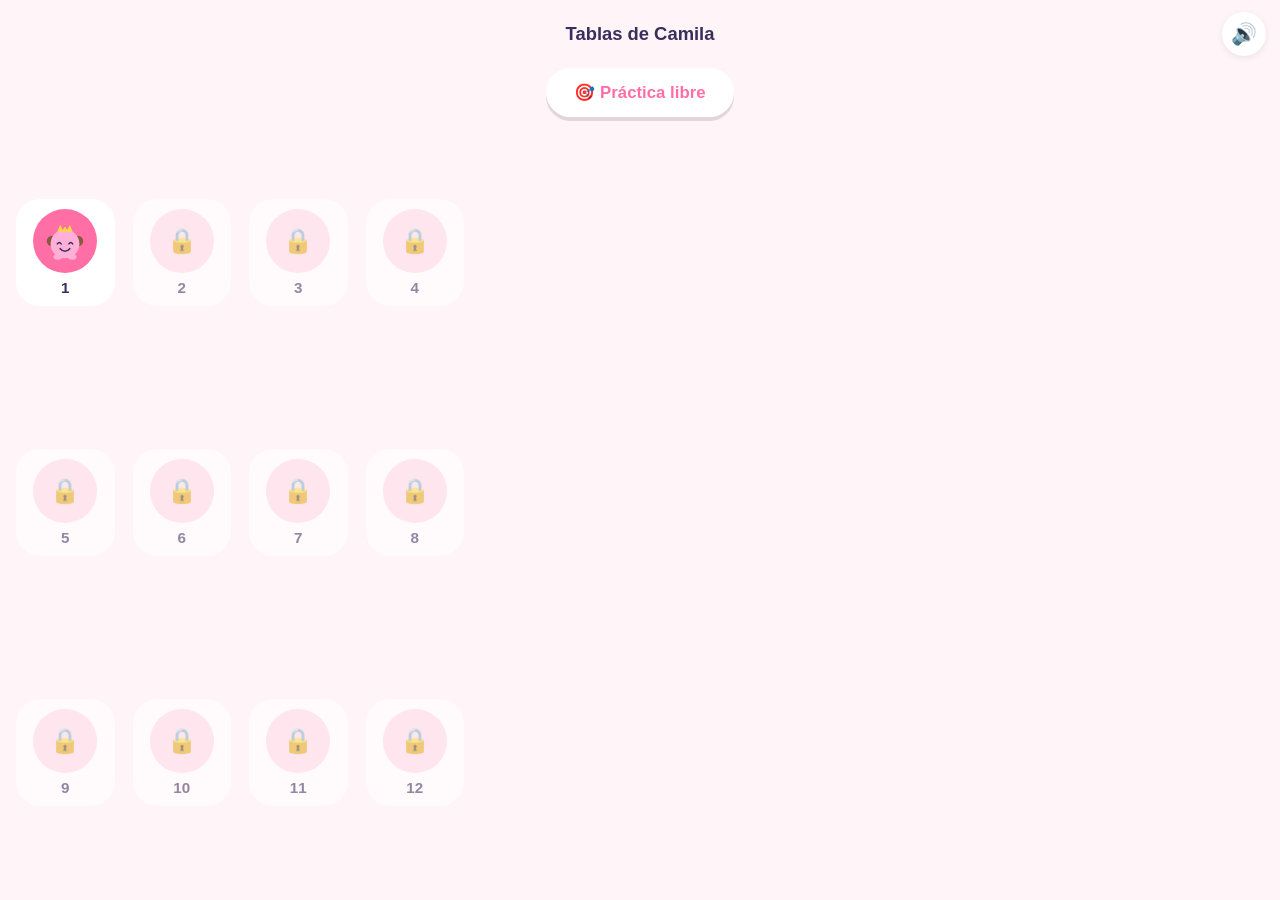
==== animada/index.html @ 2fc57fd6 "App de tablas de multiplicar para Camila (versión Clásica y Animada) PWA en JS vanilla con motor de " ====
<!doctype html>
<html lang="es">
<head>
  <meta charset="UTF-8" />
  <meta name="viewport" content="width=device-width, initial-scale=1, viewport-fit=cover, maximum-scale=1, user-scalable=no" />
  <title>Tablas de Camila Animada</title>
  <meta name="description" content="Aprende las tablas de multiplicar del 1 al 12 jugando con mascotas tiernas." />

  <link rel="manifest" href="manifest.json" />
  <meta name="theme-color" content="#ff6fa5" />
  <meta name="apple-mobile-web-app-capable" content="yes" />
  <meta name="apple-mobile-web-app-status-bar-style" content="black-translucent" />
  <meta name="apple-mobile-web-app-title" content="Tablas Camila+" />
  <link rel="apple-touch-icon" href="icons/apple-touch-icon.png" />
  <link rel="icon" href="icons/icon-192.png" />

  <link rel="stylesheet" href="../shared/css/base.css" />
  <link rel="stylesheet" href="css/theme-animada.css" />
</head>
<body>
  <div id="app"></div>
  <script type="module" src="js/main.js"></script>
</body>
</html>
---- shared/css/base.css ----
/* Layout, componentes y animaciones compartidos por Clásica y Animada.
   Cada versión define sus propias variables de color en theme-*.css. */

* { box-sizing: border-box; }

html, body {
  margin: 0;
  padding: 0;
  height: 100%;
  overscroll-behavior: none;
}

body {
  font-family: var(--font-family, -apple-system, 'SF Pro Rounded', 'Nunito', sans-serif);
  background: var(--color-bg);
  color: var(--color-text);
  -webkit-tap-highlight-color: transparent;
  min-height: 100vh;
  min-height: 100dvh;
}

button {
  font-family: inherit;
  cursor: pointer;
  border: none;
  background: none;
  color: inherit;
}

#app {
  min-height: 100vh;
  min-height: 100dvh;
  display: flex;
  flex-direction: column;
}

/* ---------- Header ---------- */
.app-header {
  display: flex;
  align-items: center;
  justify-content: space-between;
  padding: max(12px, env(safe-area-inset-top)) 14px 12px;
  gap: 8px;
}

.header-title {
  flex: 1;
  text-align: center;
  font-size: 1.15rem;
  font-weight: 800;
  margin: 0;
  color: var(--color-text);
}

.header-btn {
  width: 44px;
  height: 44px;
  font-size: 1.3rem;
  border-radius: 50%;
  background: var(--color-surface);
  box-shadow: 0 2px 6px rgba(0, 0, 0, 0.08);
  display: flex;
  align-items: center;
  justify-content: center;
}

.header-spacer { width: 44px; height: 44px; }

.top-actions {
  display: flex;
  justify-content: center;
  padding: 0 14px 8px;
}

/* ---------- Botones genéricos ---------- */
.btn {
  padding: 14px 28px;
  border-radius: 999px;
  font-size: 1.05rem;
  font-weight: 800;
  box-shadow: 0 4px 0 rgba(0, 0, 0, 0.12);
  transition: transform 0.08s ease;
}
.btn:active { transform: translateY(2px); box-shadow: 0 2px 0 rgba(0, 0, 0, 0.12); }

.btn-primary { background: var(--color-primary); color: var(--color-on-primary, #fff); }
.btn-secondary { background: var(--color-surface); color: var(--color-primary); }

/* ---------- Mapa de niveles ---------- */
.screen {
  flex: 1;
  padding: 8px 16px 32px;
  display: flex;
  flex-direction: column;
  align-items: center;
}

.level-map {
  display: grid;
  grid-template-columns: repeat(3, 1fr);
  gap: 18px;
  max-width: 480px;
  width: 100%;
  padding-top: 12px;
}

.level-node {
  position: relative;
  display: flex;
  flex-direction: column;
  align-items: center;
  gap: 6px;
  padding: 10px 4px;
  border-radius: 24px;
  background: var(--color-surface);
}

.level-node .node-badge {
  width: 64px;
  height: 64px;
  border-radius: 50%;
  display: flex;
  align-items: center;
  justify-content: center;
  font-size: 1.6rem;
  background: var(--color-node-locked);
}

.level-node.state-active .node-badge {
  background: var(--color-primary);
  animation: pulse 1.8s ease-in-out infinite;
}

.level-node.state-completed .node-badge {
  background: var(--color-success);
}

.level-node .node-label {
  font-weight: 800;
  font-size: 0.95rem;
  color: var(--color-text);
}

.level-node .node-check {
  position: absolute;
  top: 2px;
  right: 10px;
  background: var(--color-success);
  color: #fff;
  border-radius: 50%;
  width: 22px;
  height: 22px;
  display: flex;
  align-items: center;
  justify-content: center;
  font-size: 0.8rem;
}

.level-node:disabled { opacity: 0.55; }
.lock-icon { font-size: 1.5rem; }

/* ---------- Práctica libre / grilla de tarjetas ---------- */
.libre-hint {
  text-align: center;
  color: var(--color-text-muted, #666);
  max-width: 420px;
  margin: 4px 0 16px;
}

.card-grid {
  display: grid;
  grid-template-columns: repeat(2, 1fr);
  gap: 14px;
  width: 100%;
  max-width: 480px;
}

.game-card, .table-pick {
  display: flex;
  flex-direction: column;
  align-items: center;
  gap: 6px;
  padding: 16px 10px;
  border-radius: 20px;
  background: var(--color-surface);
  box-shadow: 0 3px 8px rgba(0, 0, 0, 0.06);
  text-align: center;
}

.game-card:disabled { opacity: 0.5; }

.game-card-title { font-weight: 800; font-size: 1rem; }
.game-card-diff {
  font-size: 0.75rem;
  font-weight: 700;
  padding: 2px 10px;
  border-radius: 999px;
  color: #fff;
}
.diff-facil { background: var(--color-success); }
.diff-medio { background: var(--color-warn, #f5a623); }
.diff-dificil { background: var(--color-error); }

.game-card-score, .game-card-hint {
  font-size: 0.8rem;
  color: var(--color-text-muted, #666);
}

.reto-card { border: 2px solid var(--color-accent); }
.reto-card.is-completed { background: var(--color-success-bg, #e9f9ee); }

/* ---------- Hub de tabla ---------- */
.hub-screen { gap: 14px; }
.hub-character .character-slot { width: 140px; height: 140px; margin: 0 auto 8px; }

/* ---------- Pantalla de juego ---------- */
.game-screen {
  gap: 10px;
  width: 100%;
  max-width: 480px;
  margin: 0 auto;
}

.character-slot { display: flex; align-items: center; justify-content: center; }
.character-slot.size-sm { width: 48px; height: 48px; }
.character-slot.size-md { width: 96px; height: 96px; margin: 0 auto; }
.character-slot.size-lg { width: 120px; height: 120px; margin: 0 auto; }
.character-slot.size-xl { width: 150px; height: 150px; margin: 0 auto; }
.character-slot svg { width: 100%; height: 100%; }

.character-slot.generic .generic-badge {
  width: 100%;
  height: 100%;
  border-radius: 50%;
  display: flex;
  align-items: center;
  justify-content: center;
  font-weight: 900;
  font-size: 1.6rem;
  background: var(--color-primary);
  color: var(--color-on-primary, #fff);
}

.game-progress {
  text-align: center;
  font-weight: 700;
  color: var(--color-text-muted, #666);
  margin: 0;
}

.operation-text {
  text-align: center;
  font-size: 2.4rem;
  font-weight: 900;
  margin: 6px 0;
  color: var(--color-text);
}

/* ---------- Array visual (Juego 1) ---------- */
.array-grid {
  display: grid;
  gap: 8px;
  max-width: 300px;
  width: 100%;
  margin: 12px auto 16px;
  padding: 14px;
  background: var(--color-surface);
  border-radius: 20px;
}
.array-dot {
  aspect-ratio: 1;
  border-radius: 50%;
  background: var(--color-primary);
  min-width: 20px;
  min-height: 20px;
  box-shadow: 0 2px 3px rgba(0, 0, 0, 0.15);
}

/* ---------- Opciones múltiples ---------- */
.choice-grid {
  display: grid;
  grid-template-columns: repeat(2, 1fr);
  gap: 14px;
  width: 100%;
}

.choice-btn {
  padding: 20px 10px;
  border-radius: 20px;
  font-size: 1.6rem;
  font-weight: 800;
  background: var(--color-surface);
  box-shadow: 0 3px 8px rgba(0, 0, 0, 0.08);
}

.choice-btn.is-disabled { pointer-events: none; }
.choice-btn.is-correct, .choice-btn.is-correct-reveal { background: var(--color-success); color: #fff; animation: pop 0.35s ease; }
.choice-btn.is-incorrect { background: var(--color-error); color: #fff; animation: shake 0.4s ease; }

/* ---------- Teclado numérico ---------- */
.answer-display {
  text-align: center;
  font-size: 2.6rem;
  font-weight: 900;
  min-height: 3.2rem;
  color: var(--color-primary);
}

.keypad {
  display: grid;
  grid-template-columns: repeat(3, 1fr);
  gap: 10px;
  width: 100%;
}

.keypad-btn {
  padding: 18px 0;
  font-size: 1.4rem;
  font-weight: 800;
  border-radius: 16px;
  background: var(--color-surface);
  box-shadow: 0 3px 8px rgba(0, 0, 0, 0.08);
}

.keypad-submit { background: var(--color-success); color: #fff; }
.keypad-delete { background: var(--color-error); color: #fff; }

/* ---------- Timer suave ---------- */
.timer-bar {
  width: 100%;
  height: 10px;
  border-radius: 999px;
  background: var(--color-surface);
  overflow: hidden;
}
.timer-bar-fill {
  height: 100%;
  width: 100%;
  background: var(--color-success);
  border-radius: 999px;
  transition: background-color 0.3s ease;
}
.timer-bar-fill.timer-warn { background: var(--color-warn, #f5a623); }
.timer-bar-fill.timer-low { background: var(--color-error); }

/* ---------- Overlays de feedback ---------- */
.feedback-overlay {
  position: fixed;
  inset: 0;
  display: flex;
  align-items: center;
  justify-content: center;
  background: rgba(0, 0, 0, 0.45);
  z-index: 50;
  padding: 20px;
  animation: fadeIn 0.25s ease;
}

.feedback-card {
  background: var(--color-bg);
  border-radius: 28px;
  padding: 28px 24px;
  max-width: 360px;
  width: 100%;
  text-align: center;
  display: flex;
  flex-direction: column;
  align-items: center;
  gap: 10px;
  animation: pop 0.35s ease;
}

.feedback-icon { font-size: 3rem; }
.feedback-title { font-size: 1.4rem; font-weight: 900; }
.feedback-message { color: var(--color-text-muted, #666); }

.confetti {
  position: fixed;
  inset: 0;
  pointer-events: none;
  overflow: hidden;
}
.confetti-piece {
  position: absolute;
  top: -10%;
  width: 10px;
  height: 16px;
  border-radius: 3px;
  animation: confetti-fall 2.4s linear infinite;
}
.piece-0 { left: 5%; background: #ff6b6b; animation-delay: 0s; }
.piece-1 { left: 20%; background: #ffd93d; animation-delay: 0.3s; }
.piece-2 { left: 38%; background: #6bcB77; animation-delay: 0.6s; }
.piece-3 { left: 55%; background: #4d96ff; animation-delay: 0.15s; }
.piece-4 { left: 72%; background: #c17fff; animation-delay: 0.45s; }
.piece-5 { left: 88%; background: #ff9f4d; animation-delay: 0.75s; }

/* ---------- Animaciones ---------- */
@keyframes pulse {
  0%, 100% { transform: scale(1); }
  50% { transform: scale(1.06); }
}
@keyframes pop {
  0% { transform: scale(0.85); opacity: 0; }
  100% { transform: scale(1); opacity: 1; }
}
@keyframes shake {
  0%, 100% { transform: translateX(0); }
  25% { transform: translateX(-6px); }
  75% { transform: translateX(6px); }
}
@keyframes fadeIn {
  from { opacity: 0; }
  to { opacity: 1; }
}
@keyframes confetti-fall {
  0% { transform: translateY(-10vh) rotate(0deg); opacity: 1; }
  100% { transform: translateY(110vh) rotate(360deg); opacity: 0.9; }
}

/* Expresiones de personaje/mascota genérica según data-expr */
.generic-badge.expr-triste { background: var(--color-error); }
.generic-badge.expr-feliz, .generic-badge.expr-celebrando { background: var(--color-success); }

@media (min-width: 480px) {
  .level-map { grid-template-columns: repeat(4, 1fr); }
}
---- animada/css/theme-animada.css ----
/* Paleta y tipografía de la versión Animada: cálida, lúdica, con mascotas por tabla. */
:root {
  --font-family: -apple-system, 'SF Pro Rounded', 'Nunito', sans-serif;

  --color-bg: #fff5f8;
  --color-surface: #ffffff;
  --color-text: #3a2f5c;
  --color-text-muted: #7a6f96;

  --color-primary: #ff6fa5;
  --color-on-primary: #ffffff;
  --color-accent: #ffa36f;

  --color-success: #2ecc71;
  --color-success-bg: #e8fbf0;
  --color-warn: #f5a623;
  --color-error: #ff6b6b;

  --color-node-locked: #ffd9e6;
}

/* Alterna las 4 expresiones de cada mascota según el data-expr del <svg>,
   sin volver a renderizar el DOM (ver personajes/face.js). */
.mascota .expr-group { display: none; }
.mascota[data-expr='neutral'] .expr-neutral,
.mascota[data-expr='feliz'] .expr-feliz,
.mascota[data-expr='triste'] .expr-triste,
.mascota[data-expr='celebrando'] .expr-celebrando {
  display: inline;
}

.mascota { display: block; transition: transform 0.25s ease; }
.mascota[data-expr='feliz'] { animation: mascota-bounce 0.5s ease; }
.mascota[data-expr='triste'] { animation: mascota-shake 0.4s ease; }
.mascota[data-expr='celebrando'] { animation: mascota-bounce 0.6s ease infinite alternate; }

@keyframes mascota-bounce {
  0% { transform: scale(1); }
  40% { transform: scale(1.12); }
  100% { transform: scale(1); }
}
@keyframes mascota-shake {
  0%, 100% { transform: translateX(0) rotate(0); }
  25% { transform: translateX(-4px) rotate(-4deg); }
  75% { transform: translateX(4px) rotate(4deg); }
}
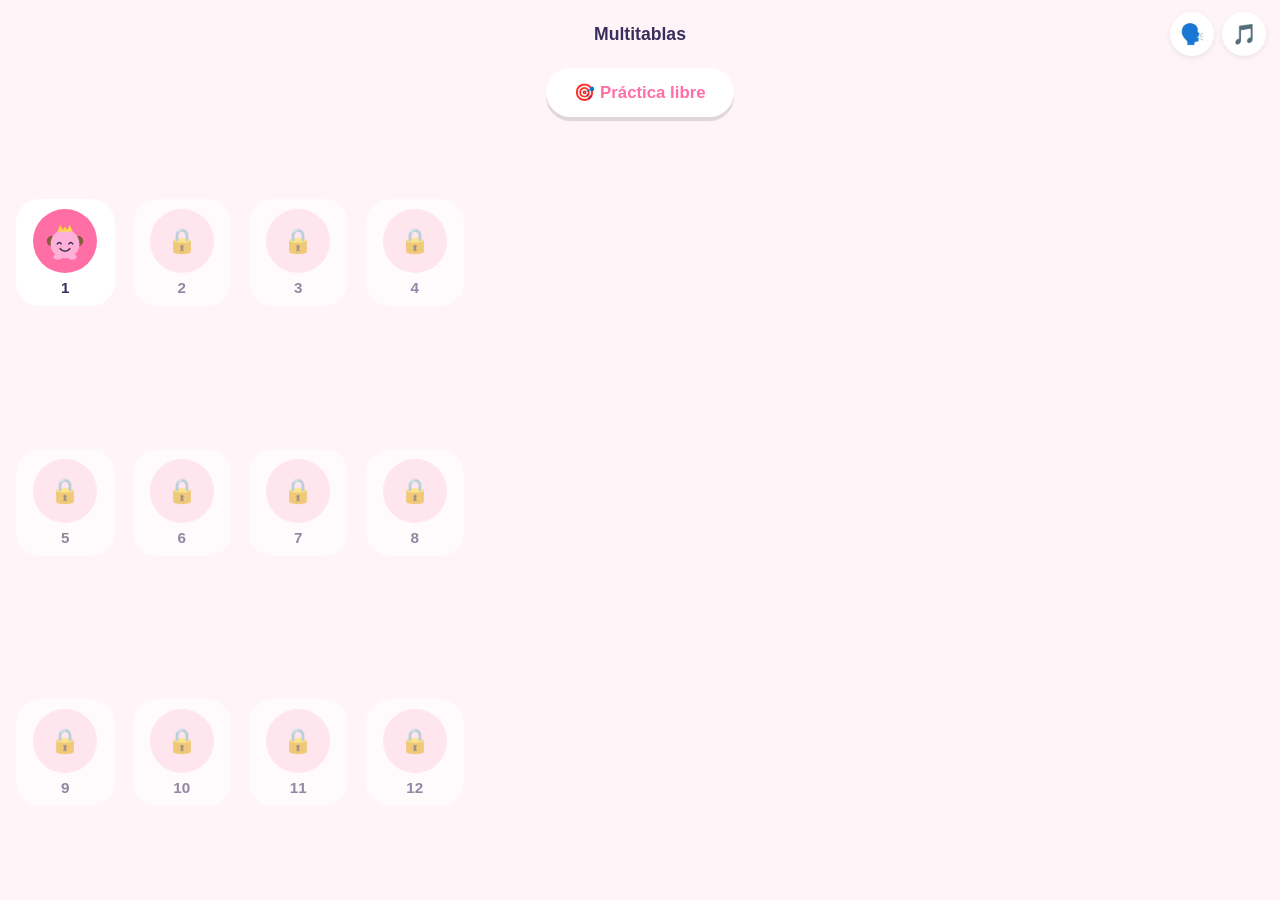
==== commit f78603b4: "Quita el nombre propio, orden en nivel fácil, timer y repaso mixto - Renombrada la app a "Multitabla" ====
--- a/animada/index.html
+++ b/animada/index.html
@@ -3,14 +3,14 @@
 <head>
   <meta charset="UTF-8" />
   <meta name="viewport" content="width=device-width, initial-scale=1, viewport-fit=cover, maximum-scale=1, user-scalable=no" />
-  <title>Tablas de Camila Animada</title>
+  <title>Multitablas Animada</title>
   <meta name="description" content="Aprende las tablas de multiplicar del 1 al 12 jugando con mascotas tiernas." />
 
   <link rel="manifest" href="manifest.json" />
   <meta name="theme-color" content="#ff6fa5" />
   <meta name="apple-mobile-web-app-capable" content="yes" />
   <meta name="apple-mobile-web-app-status-bar-style" content="black-translucent" />
-  <meta name="apple-mobile-web-app-title" content="Tablas Camila+" />
+  <meta name="apple-mobile-web-app-title" content="Multitablas+" />
   <link rel="apple-touch-icon" href="icons/apple-touch-icon.png" />
   <link rel="icon" href="icons/icon-192.png" />
 
--- a/shared/css/base.css
+++ b/shared/css/base.css
@@ -36,35 +36,39 @@
 
 /* ---------- Header ---------- */
 .app-header {
-  display: flex;
-  align-items: center;
-  justify-content: space-between;
+  display: grid;
+  grid-template-columns: 1fr auto 1fr;
+  align-items: center;
   padding: max(12px, env(safe-area-inset-top)) 14px 12px;
   gap: 8px;
 }
 
+.header-side { display: flex; gap: 8px; }
+.header-side-start { justify-content: flex-start; }
+.header-side-end { justify-content: flex-end; }
+
 .header-title {
-  flex: 1;
-  text-align: center;
-  font-size: 1.15rem;
+  text-align: center;
+  font-size: 1.1rem;
   font-weight: 800;
   margin: 0;
   color: var(--color-text);
+  white-space: nowrap;
 }
 
 .header-btn {
   width: 44px;
   height: 44px;
-  font-size: 1.3rem;
+  font-size: 1.25rem;
   border-radius: 50%;
   background: var(--color-surface);
   box-shadow: 0 2px 6px rgba(0, 0, 0, 0.08);
   display: flex;
   align-items: center;
   justify-content: center;
-}
-
-.header-spacer { width: 44px; height: 44px; }
+  transition: transform 0.12s ease;
+}
+.header-btn:active { transform: scale(0.9); }
 
 .top-actions {
   display: flex;
@@ -93,6 +97,11 @@
   display: flex;
   flex-direction: column;
   align-items: center;
+  animation: screen-enter 0.32s cubic-bezier(0.22, 1, 0.36, 1) both;
+}
+
+@media (prefers-reduced-motion: reduce) {
+  .screen { animation: none; }
 }
 
 .level-map {
@@ -113,7 +122,9 @@
   padding: 10px 4px;
   border-radius: 24px;
   background: var(--color-surface);
-}
+  transition: transform 0.12s ease;
+}
+.level-node:not(:disabled):active { transform: scale(0.93); }
 
 .level-node .node-badge {
   width: 64px;
@@ -167,6 +178,27 @@
   margin: 4px 0 16px;
 }
 
+.mixed-review-card {
+  display: flex;
+  align-items: center;
+  gap: 14px;
+  width: 100%;
+  max-width: 480px;
+  padding: 16px 18px;
+  margin-bottom: 18px;
+  border-radius: 20px;
+  background: var(--color-primary);
+  color: var(--color-on-primary, #fff);
+  box-shadow: 0 4px 10px rgba(0, 0, 0, 0.15);
+  text-align: left;
+  transition: transform 0.12s ease;
+}
+.mixed-review-card:active { transform: scale(0.97); }
+.mixed-review-icon { font-size: 1.8rem; }
+.mixed-review-text { display: flex; flex-direction: column; gap: 2px; }
+.mixed-review-title { font-weight: 800; font-size: 1.05rem; }
+.mixed-review-sub { font-size: 0.82rem; opacity: 0.9; }
+
 .card-grid {
   display: grid;
   grid-template-columns: repeat(2, 1fr);
@@ -185,7 +217,9 @@
   background: var(--color-surface);
   box-shadow: 0 3px 8px rgba(0, 0, 0, 0.06);
   text-align: center;
-}
+  transition: transform 0.12s ease;
+}
+.game-card:not(:disabled):active, .table-pick:active { transform: scale(0.95); }
 
 .game-card:disabled { opacity: 0.5; }
 
@@ -291,7 +325,9 @@
   font-weight: 800;
   background: var(--color-surface);
   box-shadow: 0 3px 8px rgba(0, 0, 0, 0.08);
-}
+  transition: transform 0.1s ease;
+}
+.choice-btn:active { transform: scale(0.94); }
 
 .choice-btn.is-disabled { pointer-events: none; }
 .choice-btn.is-correct, .choice-btn.is-correct-reveal { background: var(--color-success); color: #fff; animation: pop 0.35s ease; }
@@ -320,7 +356,9 @@
   border-radius: 16px;
   background: var(--color-surface);
   box-shadow: 0 3px 8px rgba(0, 0, 0, 0.08);
-}
+  transition: transform 0.1s ease;
+}
+.keypad-btn:active { transform: scale(0.9); }
 
 .keypad-submit { background: var(--color-success); color: #fff; }
 .keypad-delete { background: var(--color-error); color: #fff; }
@@ -371,6 +409,10 @@
 }
 
 .feedback-icon { font-size: 3rem; }
+.is-celebration .feedback-icon {
+  animation: icon-pop-bounce 0.9s cubic-bezier(0.36, 1.8, 0.4, 1) both;
+}
+.is-fanfarria .feedback-icon { font-size: 3.6rem; }
 .feedback-title { font-size: 1.4rem; font-weight: 900; }
 .feedback-message { color: var(--color-text-muted, #666); }
 
@@ -388,6 +430,12 @@
   border-radius: 3px;
   animation: confetti-fall 2.4s linear infinite;
 }
+.confetti-piece.shape-circle { border-radius: 50%; }
+.confetti-piece.shape-star {
+  width: 14px;
+  height: 14px;
+  clip-path: polygon(50% 0%, 61% 35%, 98% 35%, 68% 57%, 79% 91%, 50% 70%, 21% 91%, 32% 57%, 2% 35%, 39% 35%);
+}
 .piece-0 { left: 5%; background: #ff6b6b; animation-delay: 0s; }
 .piece-1 { left: 20%; background: #ffd93d; animation-delay: 0.3s; }
 .piece-2 { left: 38%; background: #6bcB77; animation-delay: 0.6s; }
@@ -417,10 +465,25 @@
   0% { transform: translateY(-10vh) rotate(0deg); opacity: 1; }
   100% { transform: translateY(110vh) rotate(360deg); opacity: 0.9; }
 }
+@keyframes icon-pop-bounce {
+  0% { transform: scale(0) rotate(-15deg); opacity: 0; }
+  60% { transform: scale(1.25) rotate(8deg); opacity: 1; }
+  80% { transform: scale(0.95) rotate(-4deg); }
+  100% { transform: scale(1) rotate(0deg); }
+}
+@keyframes idle-breathe {
+  0%, 100% { transform: scale(1); }
+  50% { transform: scale(1.035); }
+}
 
 /* Expresiones de personaje/mascota genérica según data-expr */
 .generic-badge.expr-triste { background: var(--color-error); }
 .generic-badge.expr-feliz, .generic-badge.expr-celebrando { background: var(--color-success); }
+.generic-badge.expr-neutral { animation: idle-breathe 3.4s ease-in-out infinite; }
+
+@media (prefers-reduced-motion: reduce) {
+  .generic-badge.expr-neutral, .mascota[data-expr='neutral'] { animation: none; }
+}
 
 @media (min-width: 480px) {
   .level-map { grid-template-columns: repeat(4, 1fr); }
--- a/animada/css/theme-animada.css
+++ b/animada/css/theme-animada.css
@@ -32,15 +32,41 @@
 .mascota { display: block; transition: transform 0.25s ease; }
 .mascota[data-expr='feliz'] { animation: mascota-bounce 0.5s ease; }
 .mascota[data-expr='triste'] { animation: mascota-shake 0.4s ease; }
-.mascota[data-expr='celebrando'] { animation: mascota-bounce 0.6s ease infinite alternate; }
+.mascota[data-expr='celebrando'] { animation: mascota-celebra 0.7s ease infinite alternate; }
+
+/* Vida propia en reposo: respira suave y parpadea de vez en cuando, no
+   queda congelada esperando la siguiente respuesta. */
+.mascota[data-expr='neutral'] { animation: idle-breathe 3.4s ease-in-out infinite; }
+.mascota[data-expr='neutral'] .mascota-eye {
+  animation: mascota-blink 4.6s ease-in-out infinite;
+  transform-box: fill-box;
+  transform-origin: center;
+}
 
 @keyframes mascota-bounce {
   0% { transform: scale(1); }
   40% { transform: scale(1.12); }
   100% { transform: scale(1); }
 }
+@keyframes mascota-celebra {
+  0% { transform: scale(1) rotate(-4deg) translateY(0); }
+  50% { transform: scale(1.15) rotate(4deg) translateY(-6px); }
+  100% { transform: scale(1.05) rotate(-2deg) translateY(0); }
+}
 @keyframes mascota-shake {
   0%, 100% { transform: translateX(0) rotate(0); }
   25% { transform: translateX(-4px) rotate(-4deg); }
   75% { transform: translateX(4px) rotate(4deg); }
 }
+@keyframes mascota-blink {
+  0%, 92%, 100% { transform: scaleY(1); }
+  95% { transform: scaleY(0.1); }
+}
+
+@media (prefers-reduced-motion: reduce) {
+  .mascota[data-expr='neutral'],
+  .mascota[data-expr='neutral'] .mascota-eye,
+  .mascota[data-expr='celebrando'] {
+    animation: none;
+  }
+}
